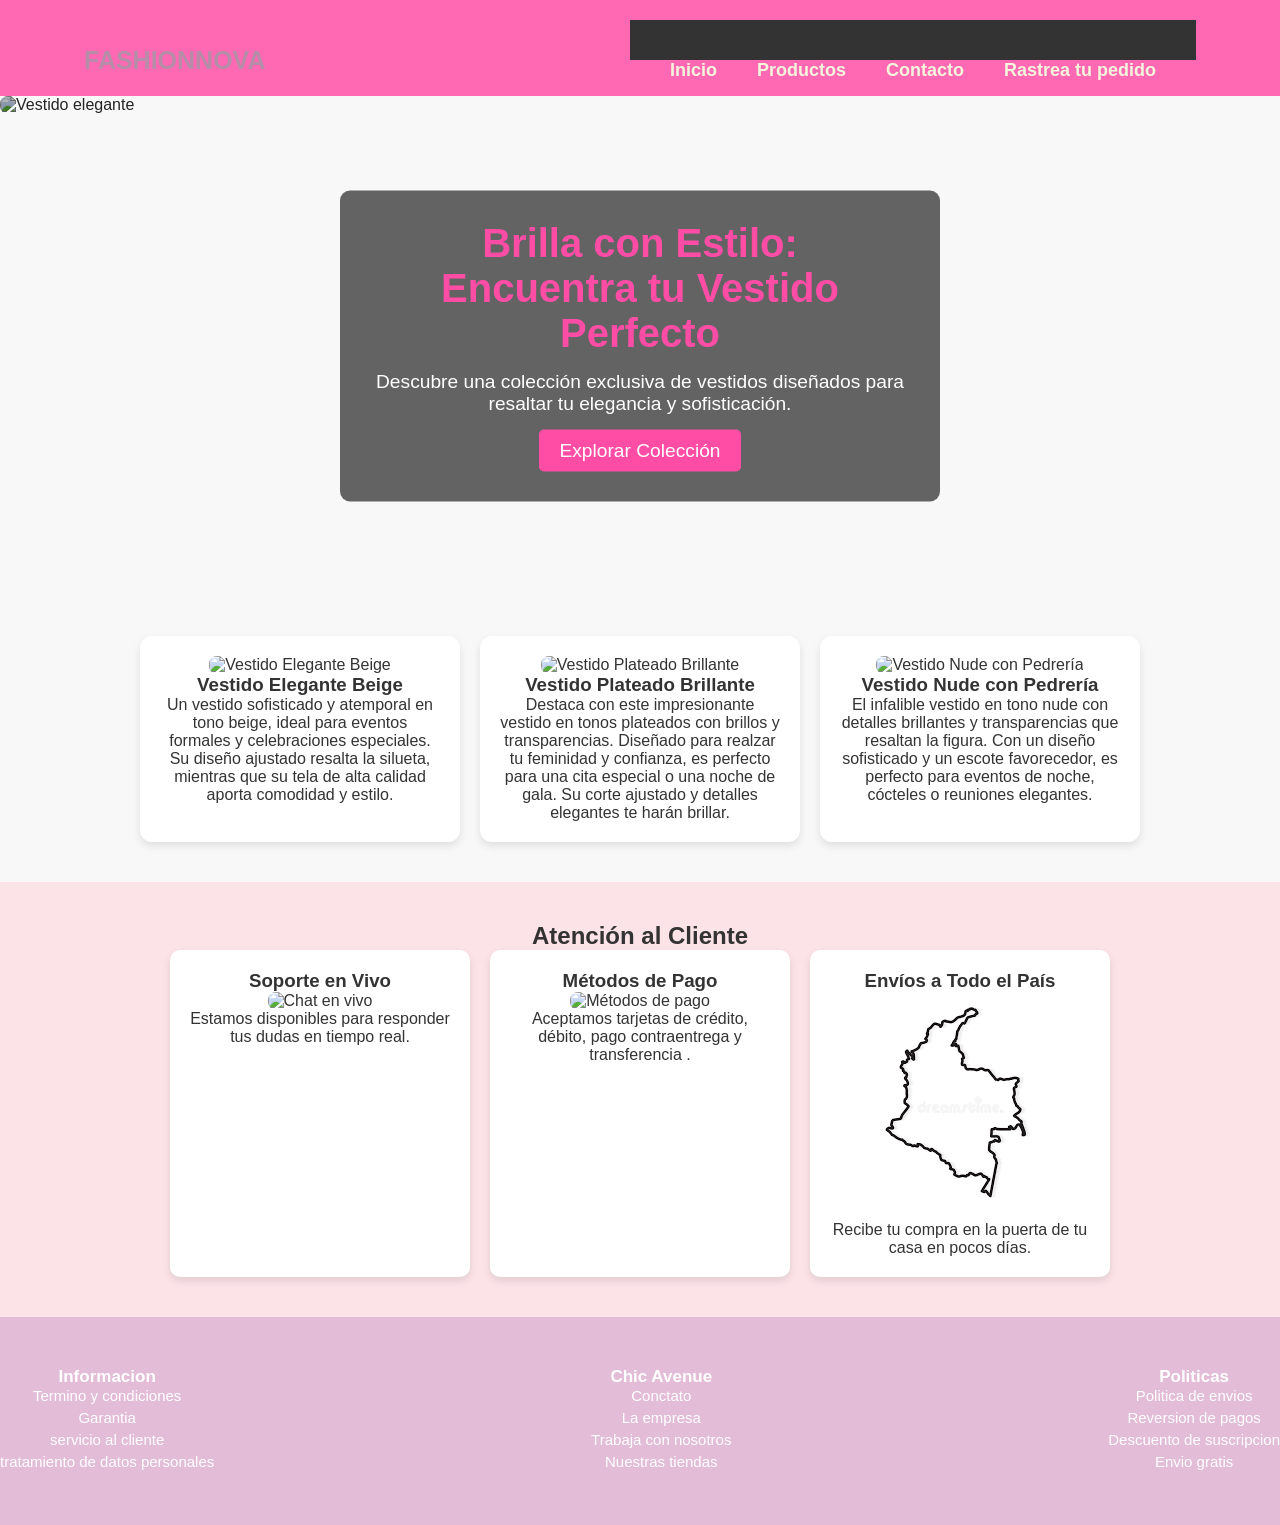
==== index.html @ 28c8e88a "primer commit" ====
<!DOCTYPE html>
<html lang="en">
<head>
    <meta charset="UTF-8">
    <meta name="viewport" content="width=device-width, initial-scale=1.0">
    <title>fashionnova</title>
    <link rel="stylesheet" href="style.css">
    <!-- Google Tag Manager -->
<script>(function(w,d,s,l,i){w[l]=w[l]||[];w[l].push({'gtm.start':
new Date().getTime(),event:'gtm.js'});var f=d.getElementsByTagName(s)[0],
j=d.createElement(s),dl=l!='dataLayer'?'&l='+l:'';j.async=true;j.src=
'https://www.googletagmanager.com/gtm.js?id='+i+dl;f.parentNode.insertBefore(j,f);
})(window,document,'script','dataLayer','GTM-T5Z2D5Z7');</script>
<!-- End Google Tag Manager -->
</head>
<body>
   
    <header >
        <div class="menu container">
            <a href="#" class="logo">FashionNova</a>
            <input type="checkbox" id="menu">
            <label for="menu">
              <img src="c:\Users\Tania\Downloads\menu (1).png" class="menu-icono"    alt="menu">
            </label>
            <nav class="navbar">
                <ul>
                    <li><a href="index.html">Inicio</a></li>
                    <li><a href="productos.html">Productos</a></li>
                    <li><a href="contacto.html">Contacto</a></li>
                    <li><a href="gps.html">Rastrea tu pedido</a></li>
                    <li class="submenu">
                </ul>
            </nav>
        </div>
        <br>
        <br>
    </header> 
    <section class="hero-container">
        <img src="https://i.pinimg.com/564x/02/d6/ce/02d6ce21678dff3735bf7547d09cef02.jpg" alt="Vestido elegante" alt="Moda femenina" class="hero-image">
        <div class="hero-text">
            <h1>Brilla con Estilo: <br> Encuentra tu Vestido Perfecto</h1>
            <p>Descubre una colección exclusiva de vestidos diseñados para resaltar tu elegancia y sofisticación.</p>
            <a href="#" class="btn">Explorar Colección</a>
        </div>
    </section>
    <section class="service">
        <div class="servies-1">
            <img class="store" src="https://i.pinimg.com/564x/76/eb/41/76eb416a2417912ed369d9bc93ac8f17.jpg" alt="Vestido Elegante Beige">
            <h3>Vestido Elegante Beige</h3>
            <p>Un vestido sofisticado y atemporal en tono beige, ideal para eventos formales y celebraciones especiales. Su diseño ajustado resalta la silueta, mientras que su tela de alta calidad aporta comodidad y estilo.</p>
        </div>    
        <div class="servies-2">
            <img class="store" src="https://i.pinimg.com/564x/a7/2d/d7/a72dd7024c5d41f092eb595424325c4f.jpg" alt="Vestido Plateado Brillante">
            <h3>Vestido Plateado Brillante</h3>
            <p>Destaca con este impresionante vestido en tonos plateados con brillos y transparencias. Diseñado para realzar tu feminidad y confianza, es perfecto para una cita especial o una noche de gala. Su corte ajustado y detalles elegantes te harán brillar.</p>
        </div>
        <div class="servies-3">
            <img class="store" src="https://i.pinimg.com/564x/21/fa/c1/21fac112f8a8c4d69fb0f79ce6423f60.jpg" alt="Vestido Nude con Pedrería">
            <h3>Vestido Nude con Pedrería</h3>
            <p>El infalible vestido en tono nude con detalles brillantes y transparencias que resaltan la figura. Con un diseño sofisticado y un escote favorecedor, es perfecto para eventos de noche, cócteles o reuniones elegantes.</p>
        </div>
    </section>
    <section class="customer-service">
        <h2>Atención al Cliente</h2>
        <div class="service-content">
            <div class="service-box">
                <h3>Soporte en Vivo</h3>
                <img src="https://www.shutterstock.com/image-vector/cute-smiling-woman-call-center-600nw-659744083.jpg" alt="Chat en vivo">
                <p>Estamos disponibles para responder tus dudas en tiempo real.</p>
            </div>
            <div class="service-box">
                <h3>Métodos de Pago</h3>
                <img src="https://img.freepik.com/vector-premium/manos-distintos-metodos-pago_23-2147674924.jpg" alt="Métodos de pago">
                <p>Aceptamos tarjetas de crédito, débito, pago contraentrega y transferencia .</p>
            </div>
            <div class="service-box">
                <h3>Envíos a Todo el País</h3>
                <img src="[data-uri]" alt="Envíos rápidos">
                <p>Recibe tu compra en la puerta de tu casa en pocos días.</p>
            </div>
        </div>
    </section>
        <footer class="footer">
            <div class="footer-container">
                <div class="link">
                    <h3>Informacion</h3>
                    <ul>
                        <li><a href="#">Termino y condiciones</a></li>
                        <li><a href="#">Garantia</a></li>
                        <li><a href="#">servicio al cliente</a></li>
                        <li><a href="#">tratamiento de datos personales</a></li>
                    </ul>
                </div>
                <div class="link">
                    <h3>Chic Avenue</h3>
                    <ul>
                        <li><a href="#">Conctato</a></li>
                        <li><a href="#">La empresa</a></li>
                        <li><a href="#">Trabaja con nosotros</a></li>
                        <li><a href="#">Nuestras tiendas</a></li>
                    </ul>
                </div>
                <div class="link">
                    <h3>Politicas</h3>
                    <ul>
                        <li><a href="#">Politica de envios</a></li>
                        <li><a href="#">Reversion de pagos</a></li>
                        <li><a href="#">Descuento de suscripcion</a></li>
                        <li><a href="#">Envio gratis</a></li>
                    </ul>
                </div>
            </div>
        </footer>
        <script>
            (function() {
              var script = document.createElement("script");
              script.src = "https://cdn.aqx.ai/scripts/aqx-voice-bubble.prod.min.js";
              script.async = true;
              script.onload = function() {
                var bubble = document.createElement("aqx-voice-bubble");
                bubble.setAttribute("campaign-id", "b8e2d17d-8cc9-4756-862f-da52383381b0");
                bubble.setAttribute("size", "sm");
                document.body.appendChild(bubble);
              };
              document.head.appendChild(script);
            })();
          </script>
</body>
</html>
---- style.css ----
* {
    margin: 0;
    padding: 0;
    box-sizing: border-box;
    font-family: 'Poppins', sans-serif;
    text-decoration: none;
    list-style: none;
}
img {
    max-width: 100%;
    border-radius: 8px;
}
.menu {
    position: absolute;
    top: 0;
    left: 0;
    right: 0;
    display: flex;
    align-items: center;
    justify-content: space-between;
}
.logo {
    color: rgb(181, 141, 168);
    font-size: 25px;
    font-weight: 800;
    text-transform: uppercase;
}
.menu .navbar ul li {
    float: left;
}
.menu .navbar ul li a {
    font-size: 18px;
    padding: 20px;
    color: beige;
    display: block;
    font-weight: 600;
}
#menu {
    display: none;
}
.menu label {
    cursor: pointer;
    display: none;
}
.product h3 {
    color: rgb(153, 85, 136);
}
.service {
    display: flex;
    flex-wrap: wrap;
    justify-content: center;
    gap: 20px;
    padding: 40px 20px;
}
.servies-1, .servies-2, .servies-3 {
    background-color: #ffffff;
    border-radius: 12px;
    box-shadow: 0 4px 8px rgba(0, 0, 0, 0.1);
    width: 320px;
    padding: 20px;
    display: flex;
    flex-direction: column;
    align-items: center;
    text-align: center;
}
.container-form {
    max-width: 1100px;
    margin: auto;
    margin-top: 90px;
    text-align: center;
}
.container-form form .campo, textarea {
    width: 100%;
    padding: 15px;
    border: 1px solid #dbdbdb;
    margin-bottom: 20px;
    border-radius: 3px;
}
.container-form .btn-enviar {
    padding: 15px;
    font-size: 16px;
    background: #dda9ba;
    color: white;
    border-radius: 3px;
    cursor: pointer;
    transition: 0.3s;
}
.container-form .btn-enviar:hover {
    background: #c2185b;
}
.footer {
    padding: 50px 0;
    background-color: #e3bcd8;
    text-align: center;
}
.footer-container {
    display: flex;
    justify-content: space-between;
}
.link h3 {
    color: #ffffff;
    font-size: 17px;
}
.link a {
    color: #ffffff;
    font-size: 15px;
    display: block;
    margin-bottom: 5px;
}
nav ul {
    list-style: none;
    padding: 20px;
    text-align: right;
    background: #333;
}
.hero-container {
    position: relative;
    width: 100%;
    height: 500px;
    overflow: hidden;
}
.hero-image {
    width: 100%;
    height: 100%;
    object-fit: cover;
    filter: brightness(70%); 
}
.hero-text {
    position: absolute;
    top: 50%;
    left: 50%;
    transform: translate(-50%, -50%);
    text-align: center;
    background: rgba(0, 0, 0, 0.6);
    padding: 30px;
    border-radius: 10px;
    width: 80%;
    max-width: 600px;
}
.hero-text h1 {
    color: #ff4da6; 
    font-size: 2.5rem;
    font-weight: bold;
    margin-bottom: 15px;
}
.hero-text p {
    color: white;
    font-size: 1.2rem;
}
.btn {
    display: inline-block;
    margin-top: 15px;
    padding: 10px 20px;
    background: #ff4da6;
    color: white;
    text-decoration: none;
    font-size: 1.2rem;
    border-radius: 5px;
}
/* --- Servicio al cliente --- */
.customer-service {
    text-align: center;
    background-color: #fbe3e8;
    padding: 40px 0;
}
.service-content {
    display: flex;
    justify-content: center;
    flex-wrap: wrap;
    gap: 20px;
    max-width: 1000px;
    margin: 0 auto;
}
.service-box {
    width: 300px;
    background: white;
    padding: 20px;
    border-radius: 10px;
    box-shadow: 0 4px 8px rgba(0, 0, 0, 0.1);
    text-align: center;
}
body {
    font-family: 'Arial', sans-serif;
    margin: 0;
    padding: 0;
    background-color: #f8f8f8;
    color: #333;
}
.container {
    width: 90%;
    max-width: 1200px;
    margin: auto;
    padding: 20px;
}
header {
    background: #ff69b4;
    padding: 20px;
    text-align: center;
    color: white;
    font-size: 24px;
    font-weight: bold;
}
.ofets {
    display: grid;
    grid-template-columns: repeat(auto-fit, minmax(200px, 1fr));
    gap: 20px;
    justify-content: center;
    align-items: center;
    padding: 40px 20px;
}
.ofert-1:hover {
    transform: translateY(-5px);
    box-shadow: 0 6px 12px rgba(0, 0, 0, 0.15);
}
.product-content {
    display: grid;
    grid-template-columns: repeat(auto-fit, minmax(250px, 1fr));
    gap: 20px;
    justify-items: center;
}
.product {
    background: #fff;
    border-radius: 10px;
    box-shadow: 0 4px 8px rgba(0, 0, 0, 0.2);
    overflow: hidden;
    transition: transform 0.3s ease-in-out;
    text-align: center;
    padding: 15px;
}
.product img {
    width: 100%;
    max-height: 300px;
    object-fit: cover;
    border-radius: 10px;
}
.precio {
    font-size: 16px;
    font-weight: bold;
    color: #e63946;
}
.btn-2 {
    display: inline-block;
    padding: 8px 15px;
    margin-top: 10px;
    background: #ff6f61;
    color: #fff;
    text-decoration: none;
    border-radius: 5px;
    transition: background 0.3s ease;
}
.btn-2:hover {
    background: #e63946;
}
.container-icon {
    position: relative;
    display: flex;
    align-items: center;
    justify-content: center;
    width: 45px;
    height: 45px;
    background-color: #fff;
    border-radius: 50%;
    box-shadow: 0 4px 6px rgba(0, 0, 0, 0.1);
    cursor: pointer;
    transition: all 0.3s ease-in-out;
}
.icon-cart {
    width: 28px;
    height: 28px;
    stroke: #333;
    transition: stroke 0.3s ease-in-out;
}
#map {
    height: 500px;
    width: 100%;
}
.controls {
    margin-top: 10px;
    text-align: center;
}
button {
    padding: 10px 20px;
    margin: 5px;
    font-size: 16px;
    cursor: pointer;
}
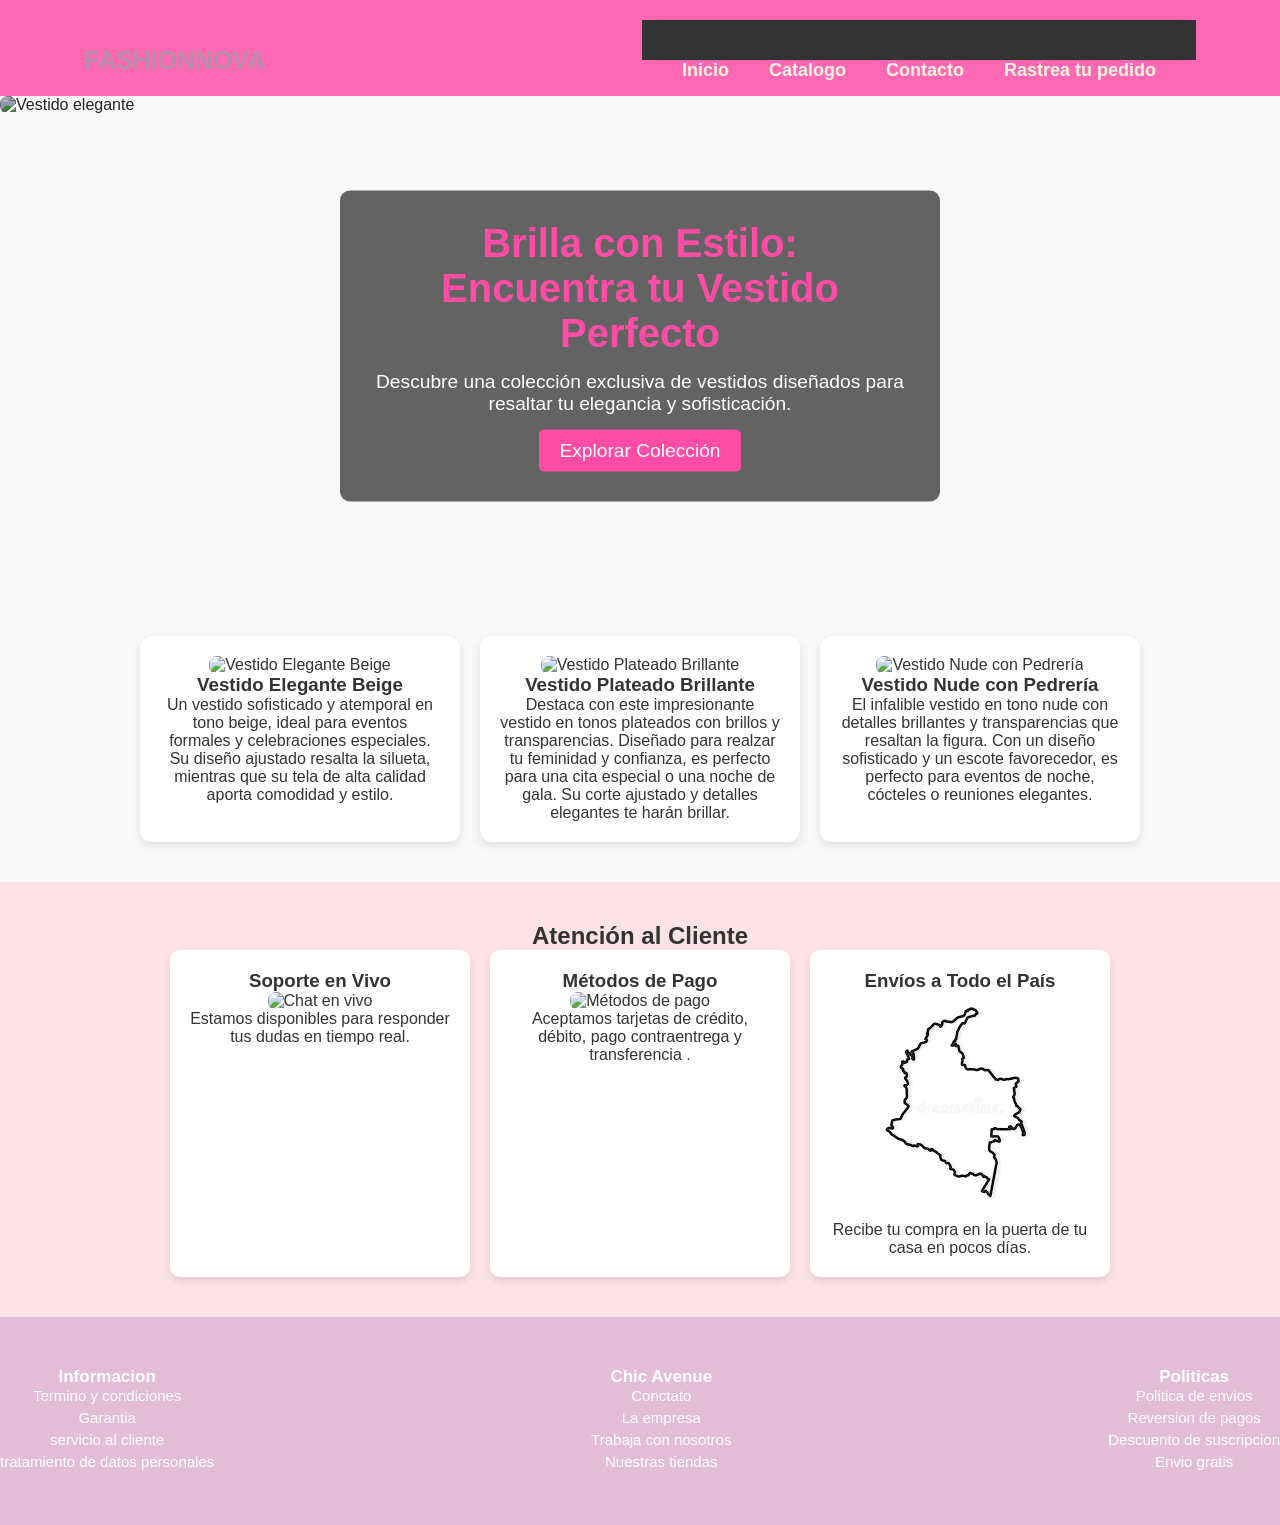
==== commit 0b7cb15e: "catalogo" ====
--- a/index.html
+++ b/index.html
@@ -25,7 +25,7 @@
             <nav class="navbar">
                 <ul>
                     <li><a href="index.html">Inicio</a></li>
-                    <li><a href="productos.html">Productos</a></li>
+                    <li><a href="productos.html">Catalogo</a></li>
                     <li><a href="contacto.html">Contacto</a></li>
                     <li><a href="gps.html">Rastrea tu pedido</a></li>
                     <li class="submenu">
